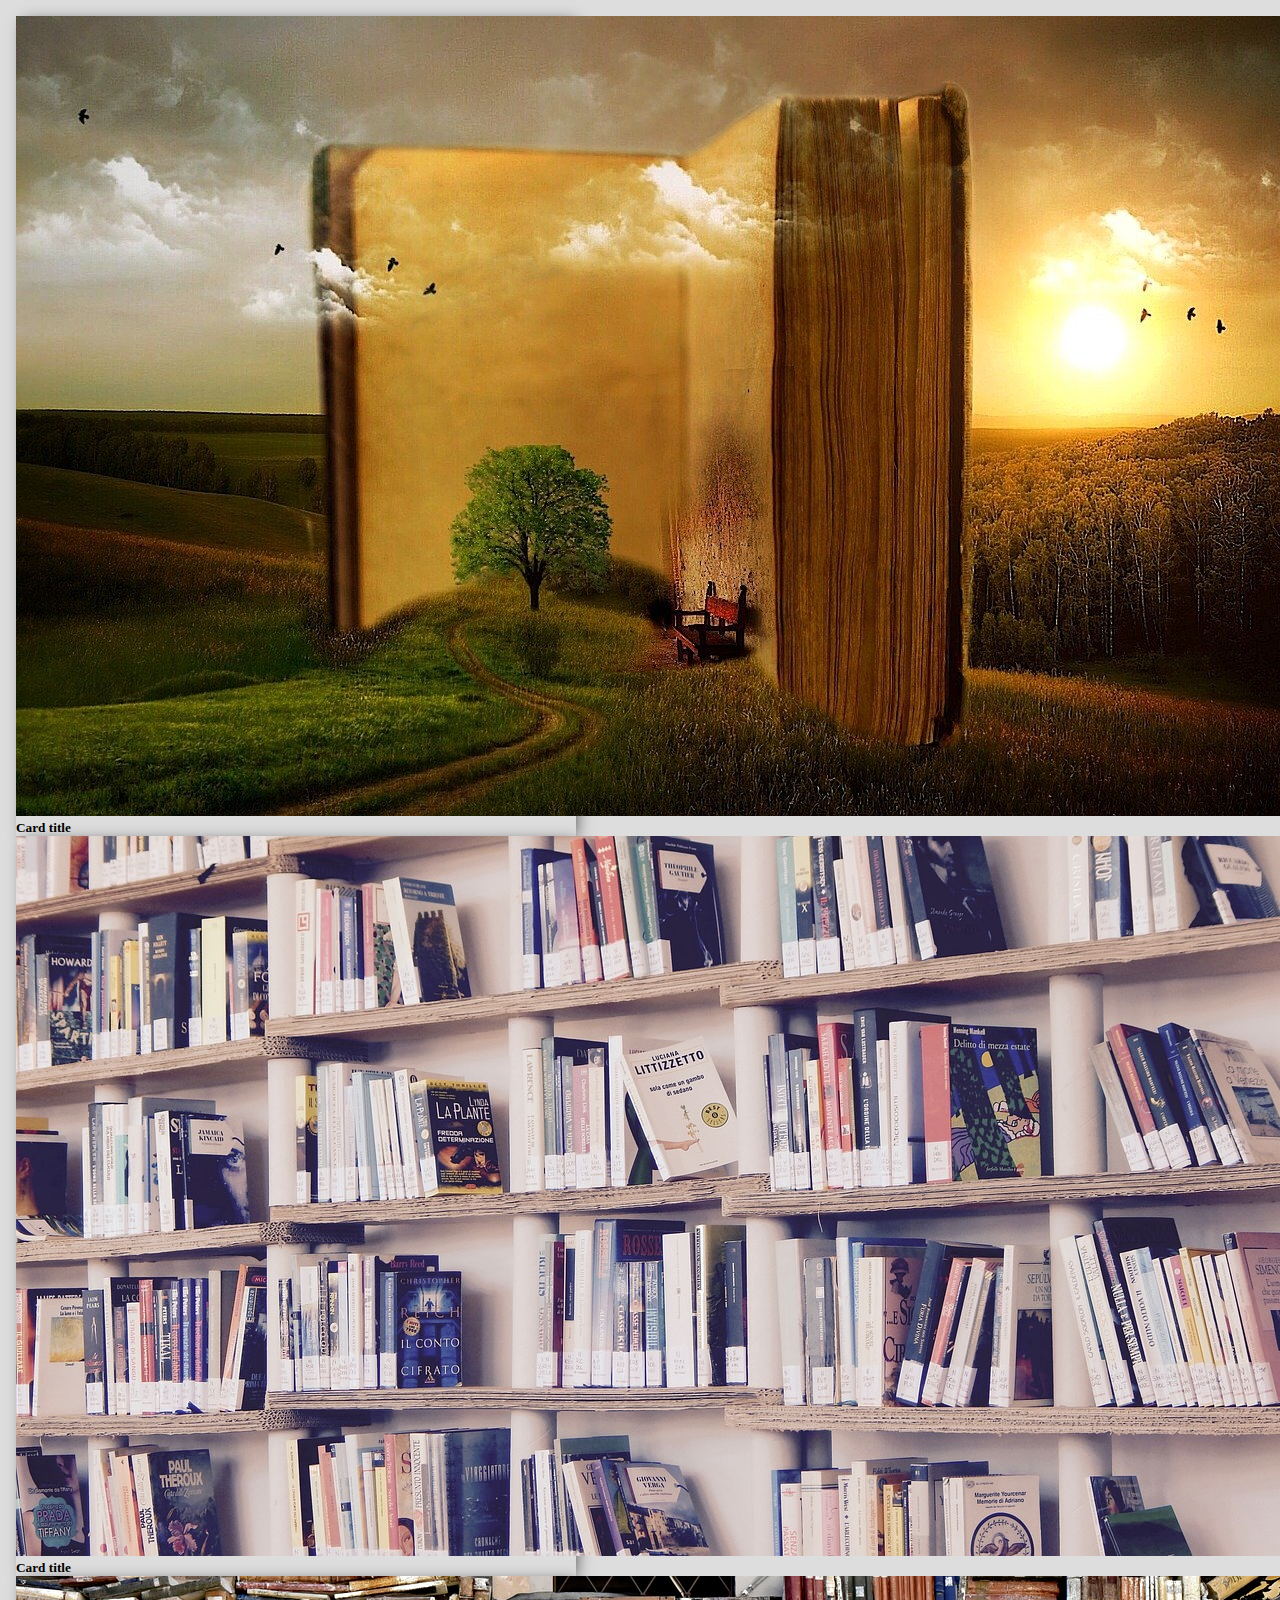
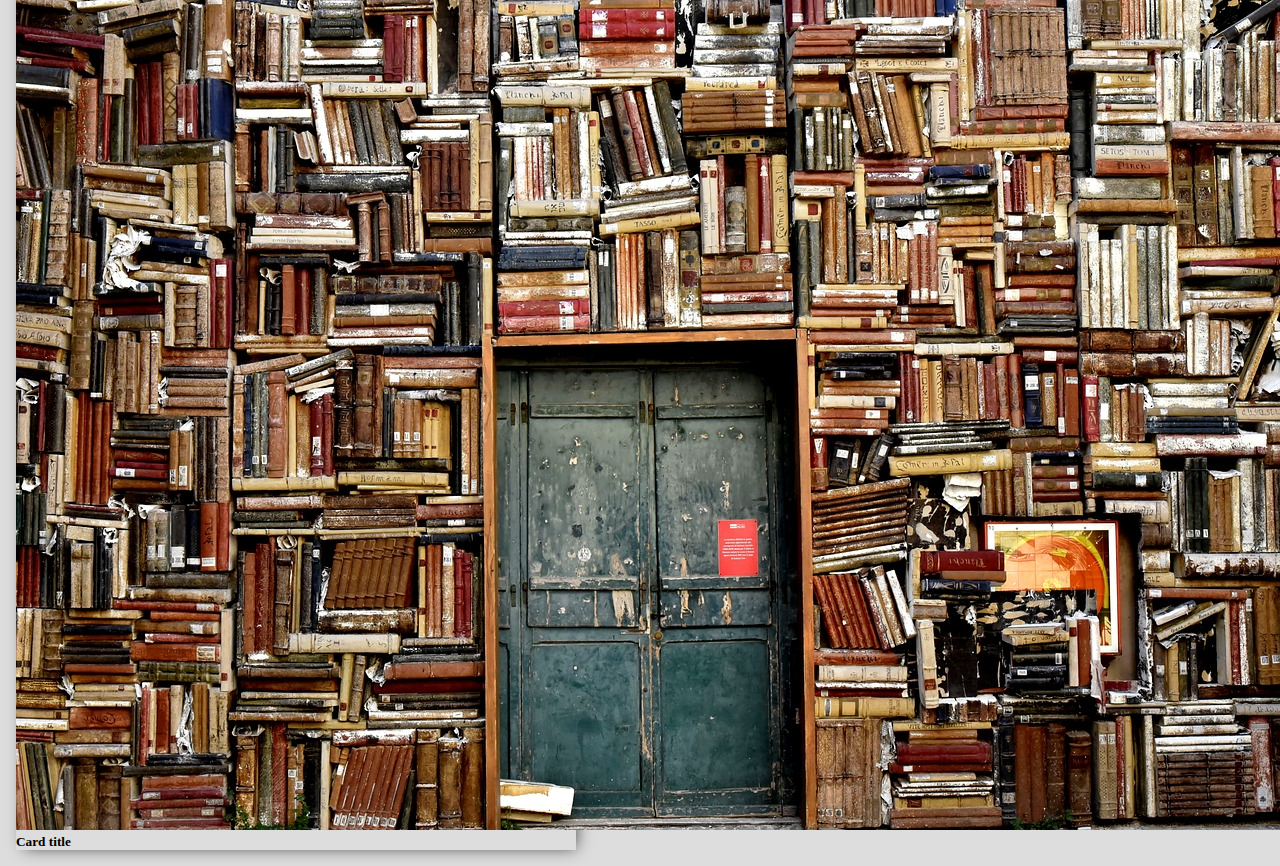
==== web_dev_php/Components/template.html @ c217967d "Add files via upload" ====
<!DOCTYPE html>
<html lang="en">
<head>
    <meta charset="UTF-8">
    <meta name="viewport" content="width=device-width, initial-scale=1.0">
    <link href="https://cdn.jsdelivr.net/npm/bootstrap@5.2.3/dist/css/bootstrap.min.css" rel="stylesheet" integrity="sha384-rbsA2VBKQhggwzxH7pPCaAqO46MgnOM80zW1RWuH61DGLwZJEdK2Kadq2F9CUG65" crossorigin="anonymous">
    <link rel="stylesheet" href="../Style/component.css">
    <title>Document</title>
</head>
<body>
    <section class="contain">
        <div>

            <div class="card" style="width: 35rem;">
                <img src="../images/book-g7a912e329_1280.jpg" class="card-img-top" alt="img1">
                <div class="card-body">
                  <h5 class="card-title">Card title</h5>
                </div>
            </div>
            <div class="card" style="width: 35rem;">
                <img src="../images/books-g4203529bc_1280.jpg" class="card-img-top" alt="img1">
                <div class="card-body">
                  <h5 class="card-title">Card title</h5>
                </div>
            </div>
            <div class="card" style="width: 35rem;">
                <img src="../images/books-ge00263bb4_1280.jpg" class="card-img-top" alt="img1">
                <div class="card-body">
                  <h5 class="card-title">Card title</h5>
                </div>
            </div>






        </div>
    </section>
    <script src="https://cdn.jsdelivr.net/npm/bootstrap@5.2.3/dist/js/bootstrap.bundle.min.js" integrity="sha384-kenU1KFdBIe4zVF0s0G1M5b4hcpxyD9F7jL+jjXkk+Q2h455rYXK/7HAuoJl+0I4" crossorigin="anonymous"></script>
</body>
</html>
---- web_dev_php/Style/component.css ----
*{
    margin: 0%;
    padding: 0%;
    box-sizing: border-box;
}
body{
    background-color: rgb(221, 221, 221);
}
.contain{
    padding: 1em;
}
.card{
    box-shadow: 4px 2px 15px -4px rgba(0,0,0,0.69);;
}
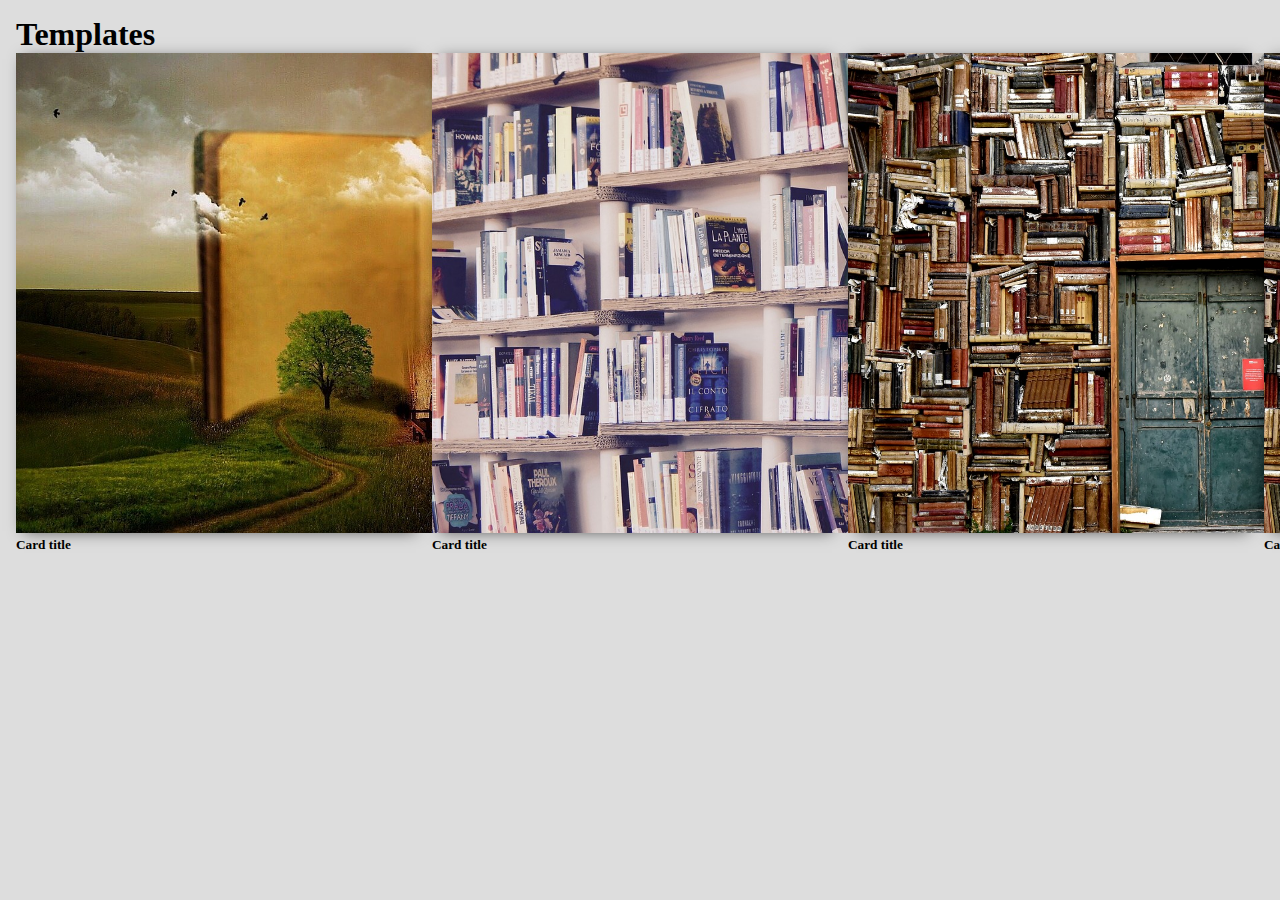
==== commit 233d3036: "Add files via upload" ====
--- a/web_dev_php/Components/template.html
+++ b/web_dev_php/Components/template.html
@@ -9,21 +9,28 @@
 </head>
 <body>
     <section class="contain">
-        <div>
+        <h1>Templates</h1>
+        <div class="sub-contain">
 
-            <div class="card" style="width: 35rem;">
+            <div class="card" style="width: 25rem;">
                 <img src="../images/book-g7a912e329_1280.jpg" class="card-img-top" alt="img1">
                 <div class="card-body">
                   <h5 class="card-title">Card title</h5>
                 </div>
             </div>
-            <div class="card" style="width: 35rem;">
+            <div class="card" style="width: 25rem;">
                 <img src="../images/books-g4203529bc_1280.jpg" class="card-img-top" alt="img1">
                 <div class="card-body">
                   <h5 class="card-title">Card title</h5>
                 </div>
             </div>
-            <div class="card" style="width: 35rem;">
+            <div class="card" style="width: 25rem;">
+                <img src="../images/books-ge00263bb4_1280.jpg" class="card-img-top" alt="img1">
+                <div class="card-body">
+                  <h5 class="card-title">Card title</h5>
+                </div>
+            </div>
+            <div class="card" style="width: 25rem;">
                 <img src="../images/books-ge00263bb4_1280.jpg" class="card-img-top" alt="img1">
                 <div class="card-body">
                   <h5 class="card-title">Card title</h5>
--- a/web_dev_php/Style/component.css
+++ b/web_dev_php/Style/component.css
@@ -9,6 +9,15 @@
 .contain{
     padding: 1em;
 }
+.sub-contain{
+    display: flex;
+    justify-content: space-evenly;
+    gap: 1em;
+}
 .card{
-    box-shadow: 4px 2px 15px -4px rgba(0,0,0,0.69);;
+    box-shadow: 4px 2px 15px -4px rgba(0,0,0,0.69);
+    height: 30rem;
+}
+.card img{
+    height: 100%;
 }